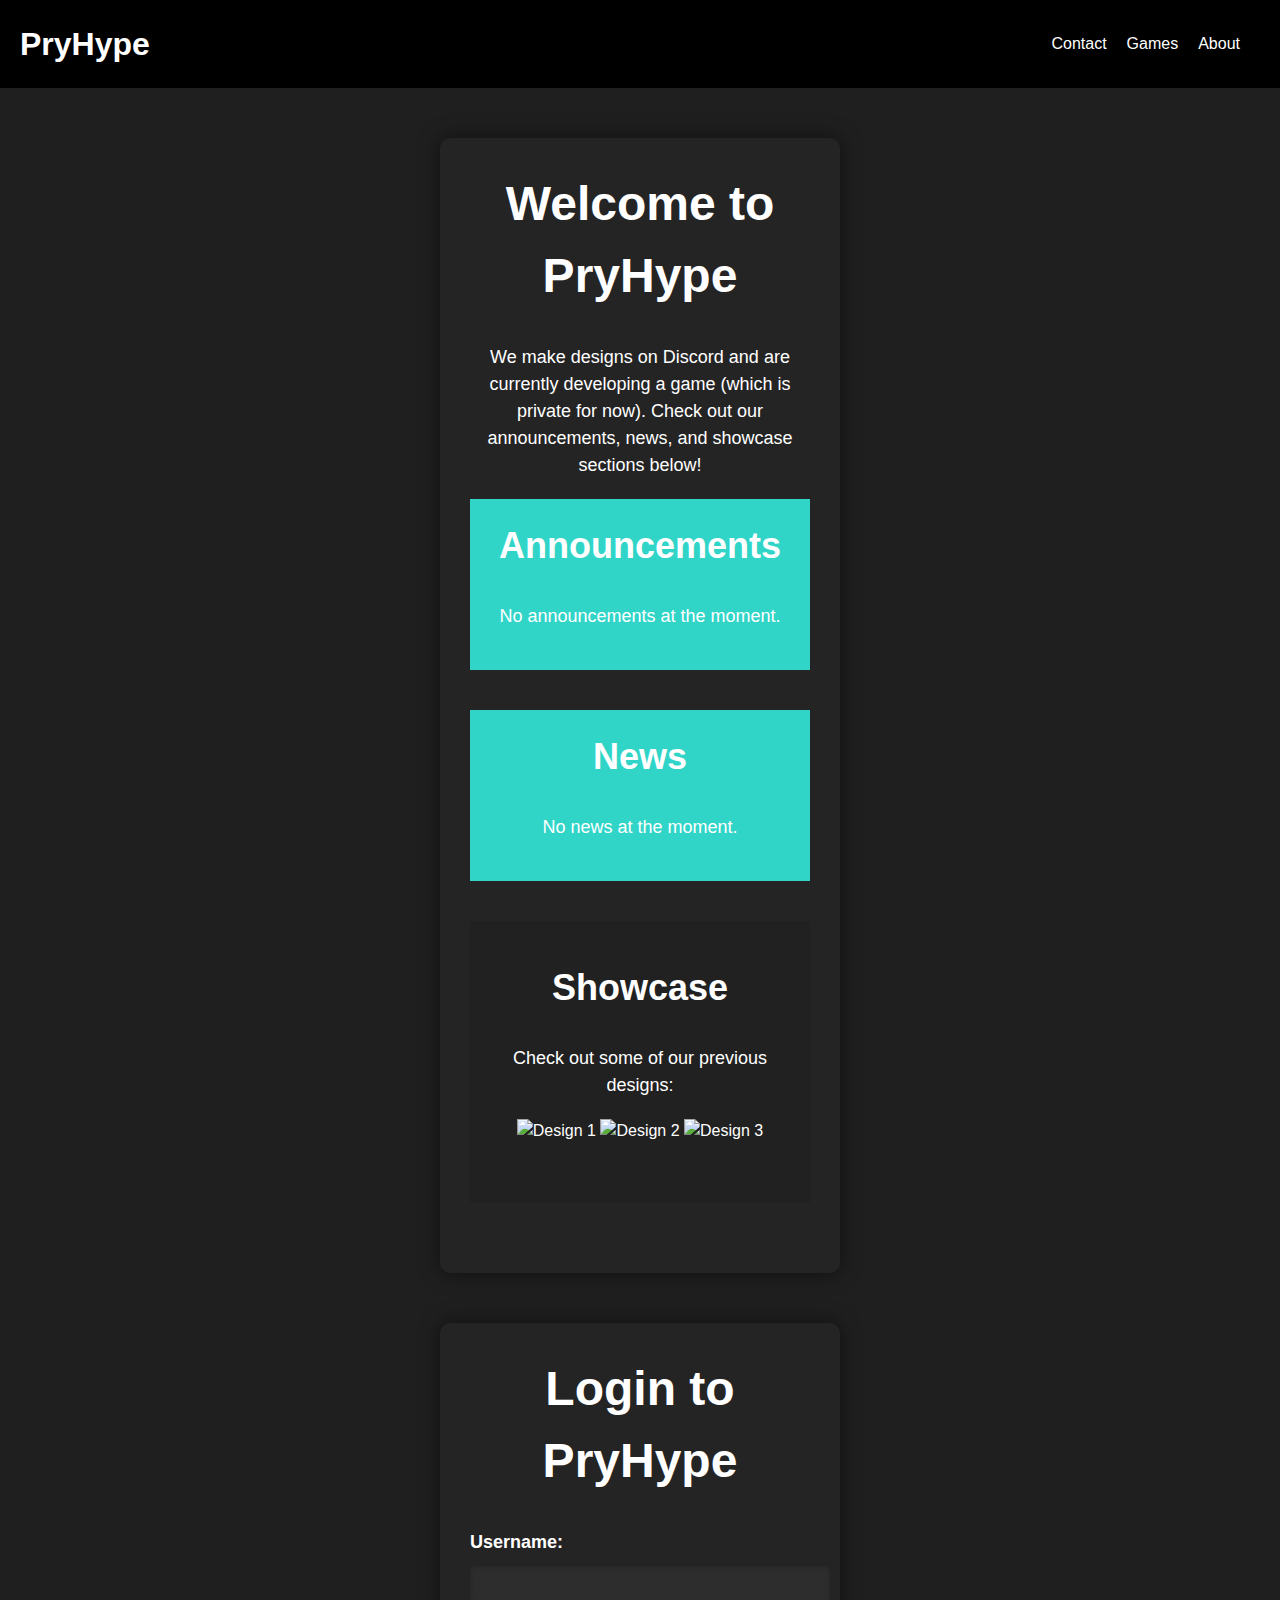
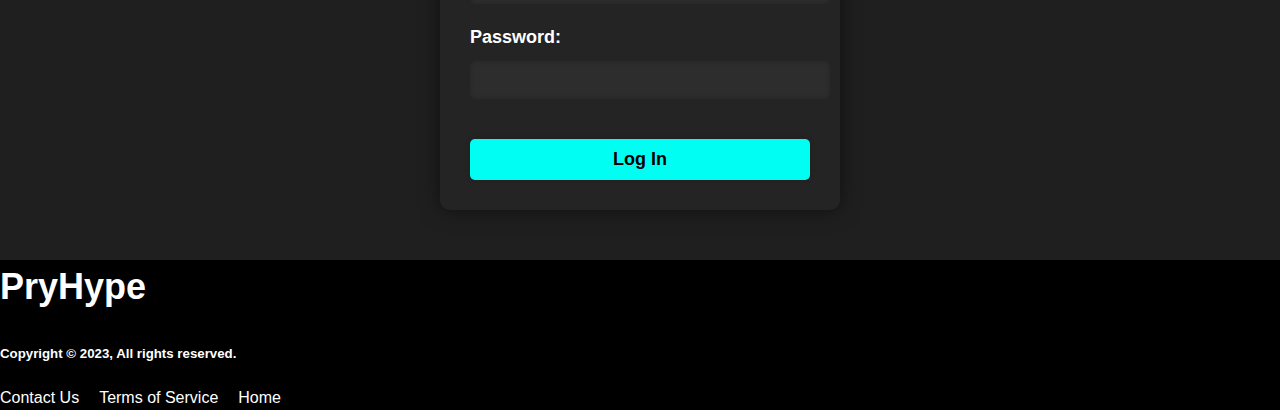
==== index.html @ 16bedb89 "Update index.html" ====
<!DOCTYPE html>
<html lang="en">
<head>
  <meta charset="UTF-8">
  <title>PryHype</title>
  <style>
    /* Styling */
    body {
      margin: 0;
    }
    
    header {
      background-color: #000;
      color: #fff;
      padding: 20px;
      display: flex;
      justify-content: space-between;
      align-items: center;
      font-family: Arial, sans-serif;
    }
    
    .logo {
      font-size: 2rem;
      margin: 0;
    }
    
    nav {
      display: flex;
      align-items: center;
    }
    
    nav a {
      color: #fff;
      text-decoration: none;
      margin-right: 20px;
      transition: color 0.3s;
    }
    
    nav a:hover {
      color: rgb(0, 255, 242);
    }
  </style>
</head>
<body>
  <header>
    <h1 class="logo">PryHype</h1>
    <nav>
      <a href="https://pryhype.github.io/contact">Contact</a>
      <a href="https://pryhype.github.io/games">Games</a>
      <a href="https://pryhype.github.io/about">About</a>
    </nav>
  </header>
</body>
</html>
<!DOCTYPE html>
<html>
<head>
	<title>PryHype</title>
	<meta charset="UTF-8">
	<meta name="viewport" content="width=device-width, initial-scale=1.0">
	<style>
		body {
			background-color: #1C1C1C;
			color: #fff;
			font-family: Arial, sans-serif;
			margin: 0;
			padding: 0;
		}

		.container {
			max-width: 1200px;
			margin: 0 auto;
			padding: 40px 20px;
			box-sizing: border-box;
			text-align: center;
		}

		h1 {
			font-size: 48px;
			margin-top: 0;
		}

		h2 {
			font-size: 36px;
			margin-top: 0;
		}

		h3 {
			font-size: 24px;
			margin-top: 0;
		}

		p {
			font-size: 18px;
			line-height: 1.5;
			margin-bottom: 20px;
		}

		.announcements {
			background-color: #30D5C8;
			padding: 20px;
			margin-bottom: 40px;
		}

		.news {
			background-color: #30D5C8;
			padding: 20px;
			margin-bottom: 40px;
		}

		.showcase {
			background-color: #212121;
			padding: 40px 20px;
			margin-bottom: 40px;
		}

		.showcase img {
			max-width: 100%;
			height: auto;
			margin-bottom: 20px;
		}
	</style>
</head>
<body>
	<div class="container">
		<h1>Welcome to PryHype</h1>
		<p>We make designs on Discord and are currently developing a game (which is private for now). Check out our announcements, news, and showcase sections below!</p>

		<div class="announcements">
			<h2>Announcements</h2>
			<p>No announcements at the moment.</p>
		</div>

		<div class="news">
			<h2>News</h2>
			<p>No news at the moment.</p>
		</div>

		<div class="showcase">
			<h2>Showcase</h2>
			<p>Check out some of our previous designs:</p>
			<img src="https://via.placeholder.com/400x300.png?text=Design+1" alt="Design 1">
			<img src="https://via.placeholder.com/400x300.png?text=Design+2" alt="Design 2">
			<img src="https://via.placeholder.com/400x300.png?text=Design+3" alt="Design 3">
		</div>
	</div>
</body>
</html>

<!DOCTYPE html>
<html>
<head>
	<meta charset="UTF-8">
	<meta name="viewport" content="width=device-width, initial-scale=1.0">
	<title>PryHype Login</title>
	<style>
		body {
			background-color: #1f1f1f;
			color: #fff;
			font-family: Arial, sans-serif;
			font-size: 16px;
			line-height: 1.5;
			margin: 0;
			padding: 0;
		}
		
		.container {
			max-width: 400px;
			margin: 50px auto;
			padding: 30px;
			background-color: #242424;
			border-radius: 10px;
			box-shadow: 0 0 20px rgba(0, 0, 0, 0.5);
			text-align: center;
		}
		
		h1 {
			margin-top: 0;
		}
		
		label {
			display: block;
			margin-bottom: 10px;
			font-size: 18px;
			font-weight: bold;
			text-align: left;
		}
		
		input[type="text"], input[type="password"] {
			width: 100%;
			padding: 10px;
			margin-bottom: 20px;
			border: none;
			border-radius: 5px;
			background-color: #2d2d2d;
			color: #fff;
			font-size: 16px;
			font-weight: bold;
			box-shadow: inset 0 0 5px rgba(0, 0, 0, 0.2);
		}
		
		input[type="submit"] {
			display: block;
			width: 100%;
			padding: 10px;
			margin-top: 20px;
			border: none;
			border-radius: 5px;
			background-color: rgb(0, 255, 242);
			color: #000000;
			font-size: 18px;
			font-weight: bold;
			cursor: pointer;
			box-shadow: 0 0 5px rgba(0, 0, 0, 0.2);
		}
		
		.error {
			color: red;
			font-size: 14px;
			margin-top: -10px;
			margin-bottom: 10px;
			text-align: left;
		}
	</style>
</head>
<body>
	<div class="container">
		<h1>Login to PryHype</h1>
		<form method="post">
			<label for="username">Username:</label>
			<input type="text" id="username" name="username" required>
			<label for="password">Password:</label>
			<input type="password" id="password" name="password" required>
			<div id="error"></div>
			<input type="submit" value="Log In">
		</form>
	</div>
	<script>
		document.querySelector('form').addEventListener('submit', function(event) {
			event.preventDefault();
			var username = document.getElementById('username').value;
			var password = document.getElementById('password').value;
			if (username === 'Admin' && password === '123') {
				window.location.href = 'https://pryhype.github.io/dashboard';
			} else {
				document.getElementById('error').innerHTML = 'Incorrect username or password.';
			}
		});
	</script>
</body>
</html>
<footer style="position: ; bottom: 0; left: 0; right: 0; background-color: black; color: white;">
  <h2 class="website-name">PryHype</h2>
  <h5 class="copyright">Copyright © 2023, All rights reserved.</h5>
  <nav>
    <a href="https://pryhype.github.io/contact">Contact Us</a>
    <a href="#">Terms of Service</a>
    <a href="https://pryhype.github.io">Home</a>
    <div class="social-icons">
      <i class="fa fa-facebook social-icon"></i>
      <i class="fa fa-twitter social-icon"></i>
      <i class="fa fa-instagram social-icon"></i>
    </div>
  </nav>
</footer>
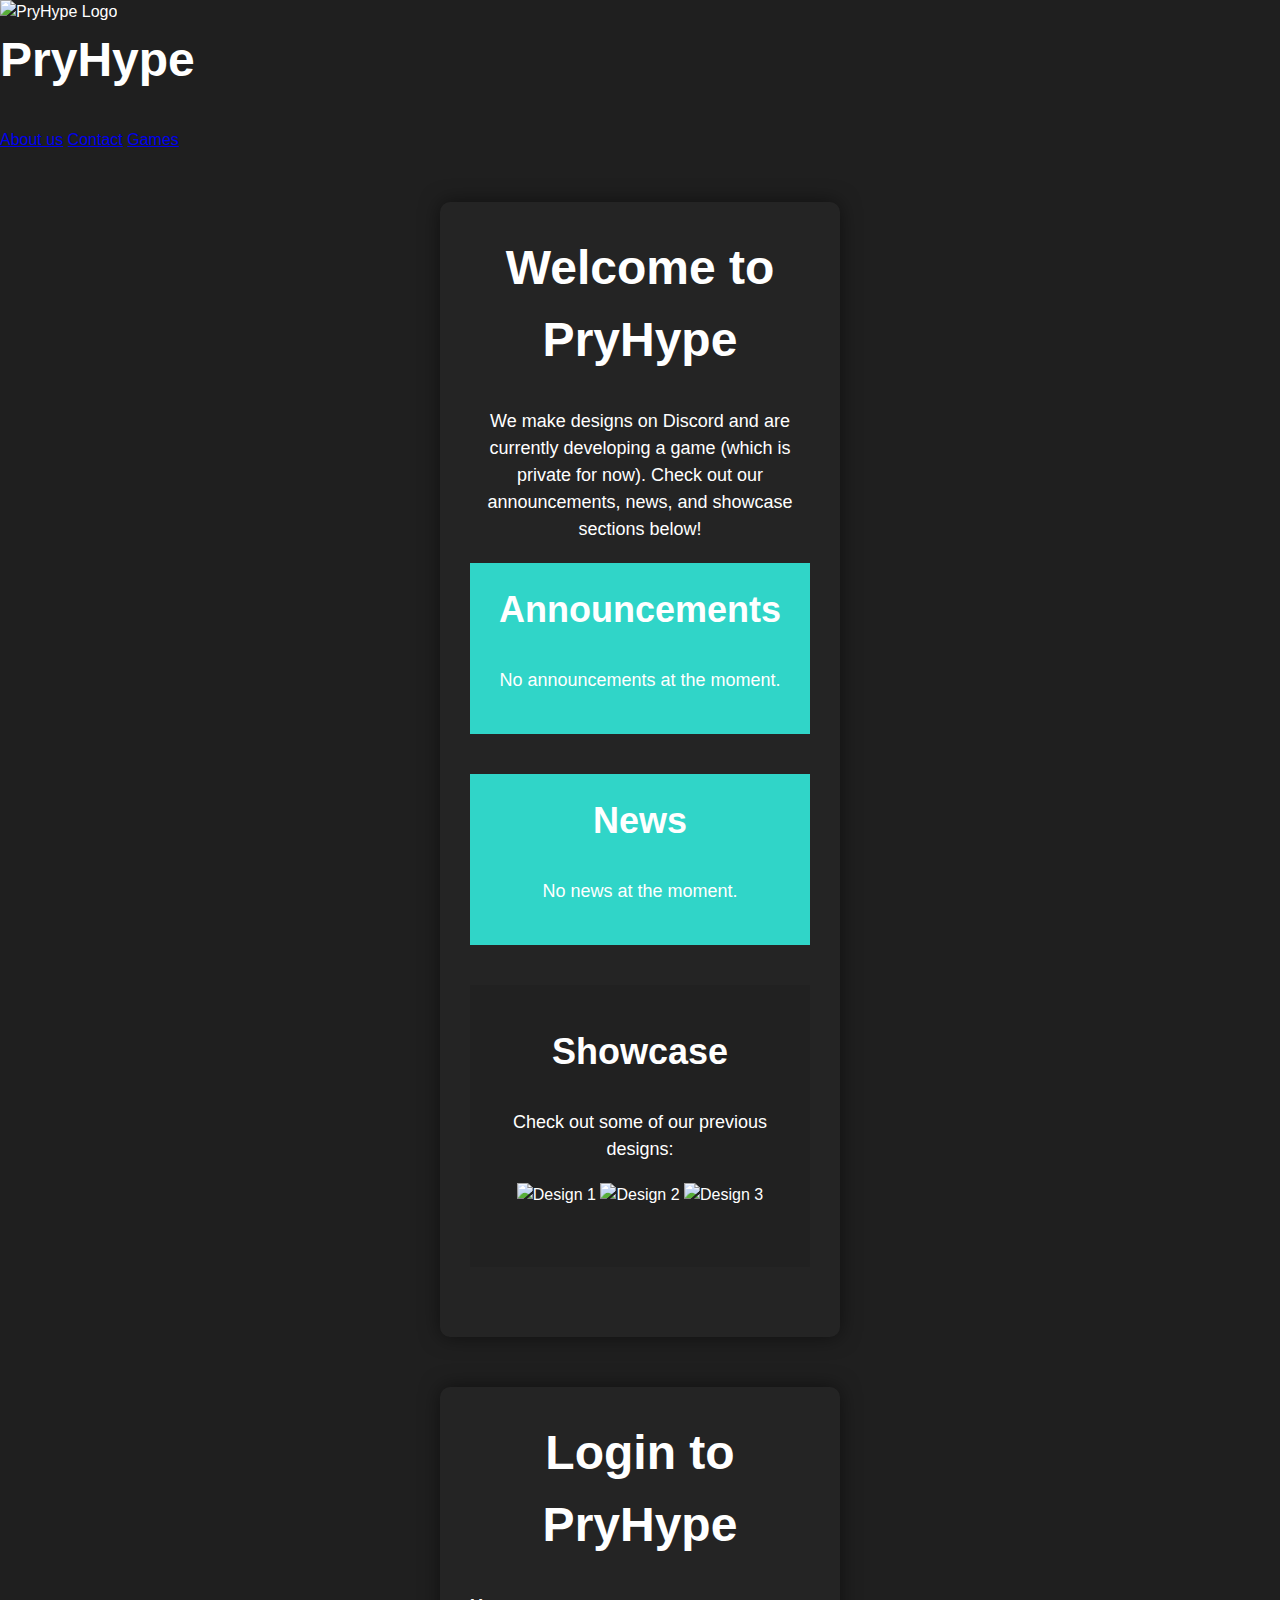
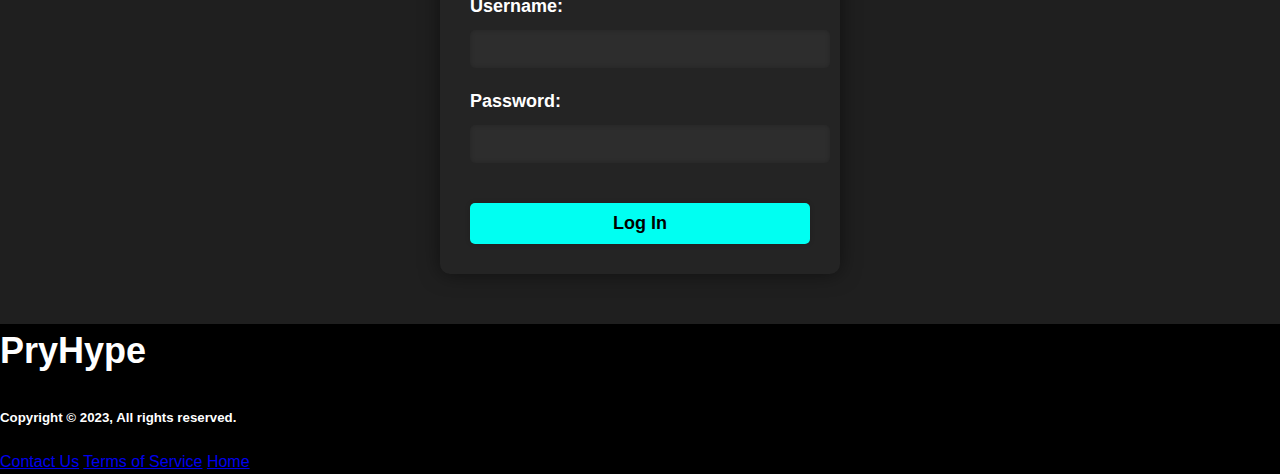
==== commit bf447b9a: "Update index.html" ====
--- a/index.html
+++ b/index.html
@@ -1,57 +1,17 @@
 <!DOCTYPE html>
-<html lang="en">
-<head>
-  <meta charset="UTF-8">
-  <title>PryHype</title>
-  <style>
-    /* Styling */
-    body {
-      margin: 0;
-    }
-    
-    header {
-      background-color: #000;
-      color: #fff;
-      padding: 20px;
-      display: flex;
-      justify-content: space-between;
-      align-items: center;
-      font-family: Arial, sans-serif;
-    }
-    
-    .logo {
-      font-size: 2rem;
-      margin: 0;
-    }
-    
-    nav {
-      display: flex;
-      align-items: center;
-    }
-    
-    nav a {
-      color: #fff;
-      text-decoration: none;
-      margin-right: 20px;
-      transition: color 0.3s;
-    }
-    
-    nav a:hover {
-      color: rgb(0, 255, 242);
-    }
-  </style>
-</head>
-<body>
-  <header>
-    <h1 class="logo">PryHype</h1>
-    <nav>
-      <a href="https://pryhype.github.io/contact">Contact</a>
-      <a href="https://pryhype.github.io/games">Games</a>
-      <a href="https://pryhype.github.io/about">About</a>
-    </nav>
-  </header>
-</body>
-</html>
+<header>
+<link rel="stylesheet" type="text/css" href="style.css">
+
+  <div class="header-left">
+    <img src="pryhype-logo.png" alt="PryHype Logo">
+    <h1>PryHype</h1>
+  </div>
+  <div class="header-right">
+    <a href="#">About us</a>
+    <a href="#">Contact</a>
+    <a href="#">Games</a>
+  </div>
+</header>
 <!DOCTYPE html>
 <html>
 <head>
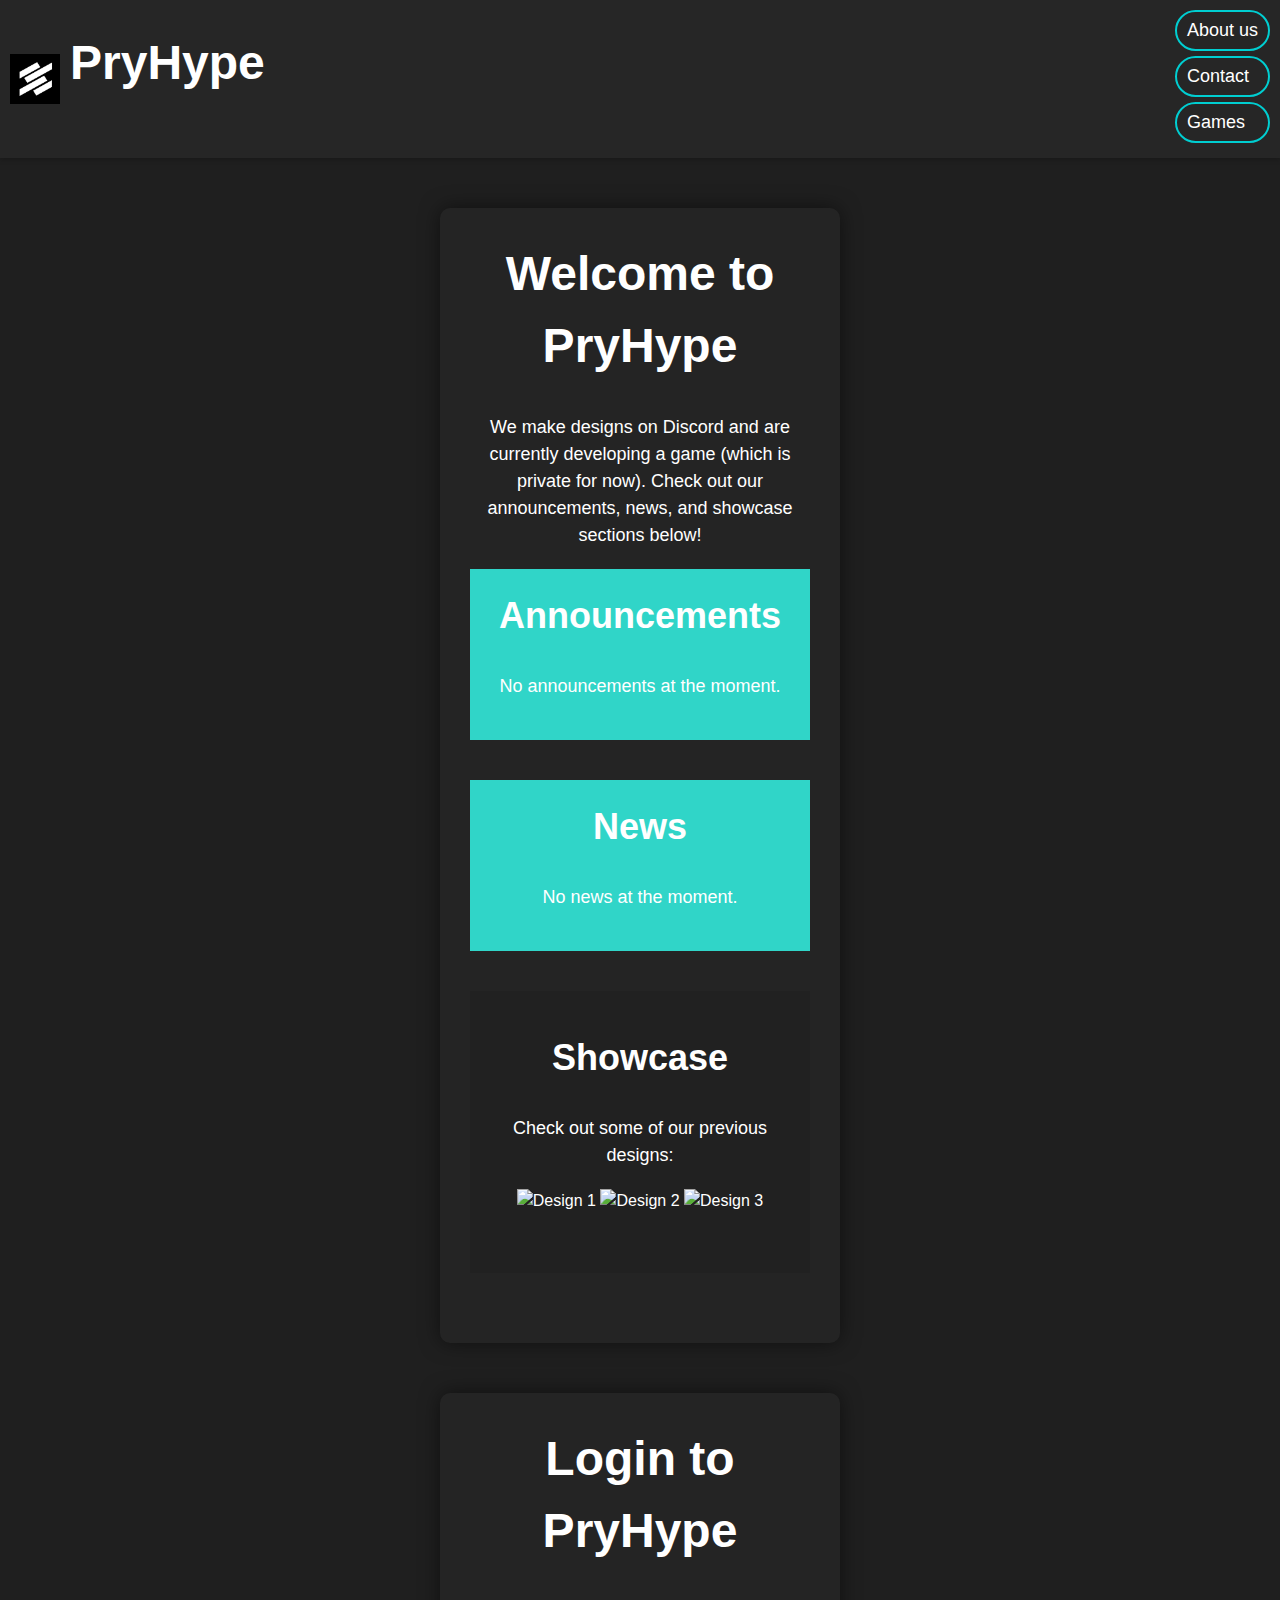
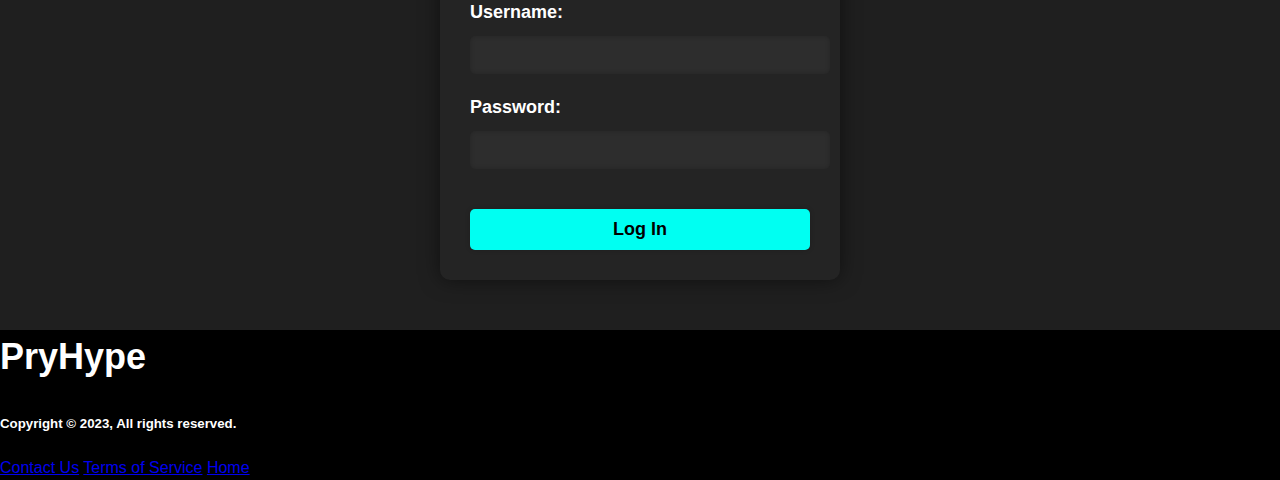
==== commit bc8f1291: "Update index.html" ====
--- a/index.html
+++ b/index.html
@@ -3,7 +3,7 @@
 <link rel="stylesheet" type="text/css" href="style.css">
 
   <div class="header-left">
-    <img src="pryhype-logo.png" alt="PryHype Logo">
+    <img src="20230401_154434.jpg" alt="PryHype Logo">
     <h1>PryHype</h1>
   </div>
   <div class="header-right">
--- a/style.css
+++ b/style.css
@@ -0,0 +1,42 @@
+header {
+  display: flex;
+  justify-content: space-between;
+  align-items: center;
+  background-color: #262626;
+  color: #fff;
+  padding: 10px;
+  box-shadow: 0px 2px 5px rgba(0, 0, 0, 0.2);
+}
+
+.header-left {
+  display: flex;
+  align-items: center;
+}
+
+.header-left img {
+  width: 50px;
+  height: 50px;
+  margin-right: 10px;
+}
+
+.header-right {
+  display: flex;
+  flex-direction: column;
+}
+
+.header-right a {
+  display: block;
+  color: #fff;
+  font-size: 18px;
+  text-decoration: none;
+  margin-bottom: 5px;
+  padding: 5px 10px;
+  border: 2px solid #00ced1;
+  border-radius: 30px;
+  transition: all 0.3s ease-in-out;
+}
+
+.header-right a:hover {
+  background-color: #00ced1;
+  color: #262626;
+}
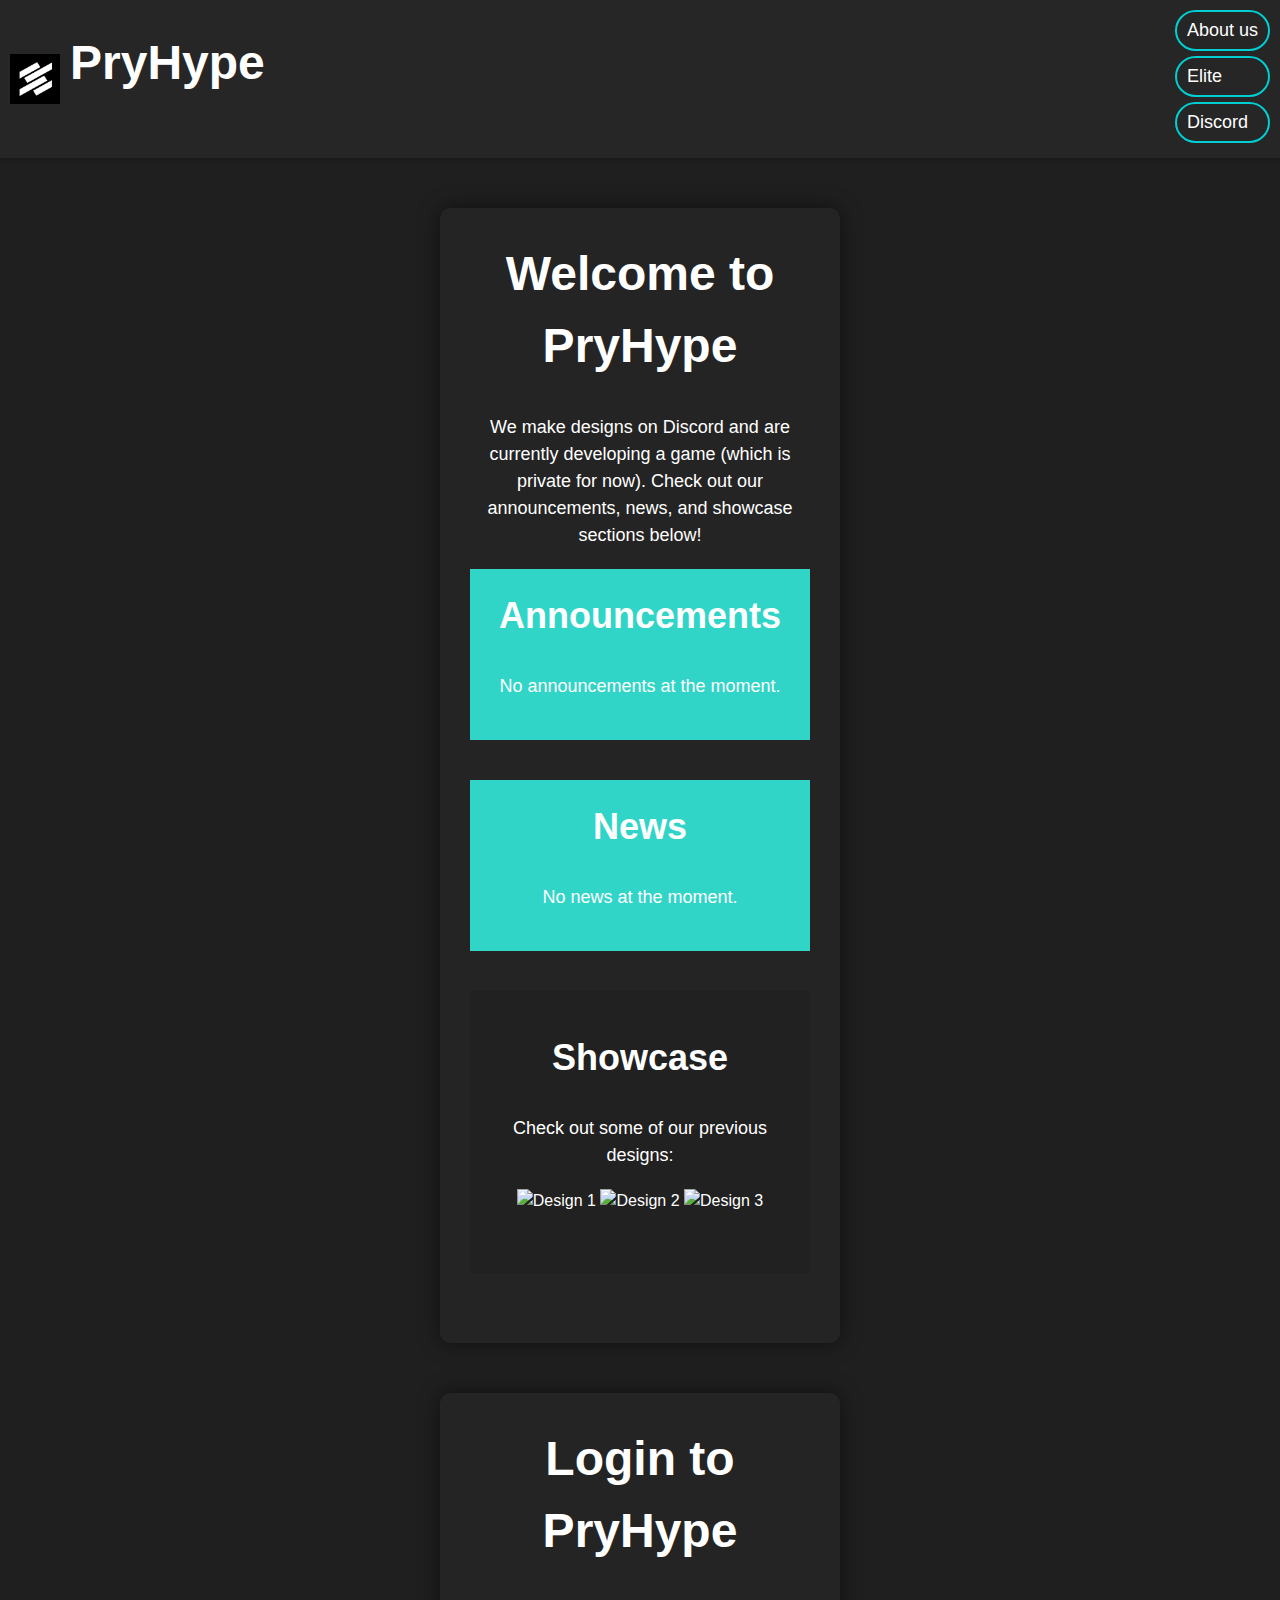
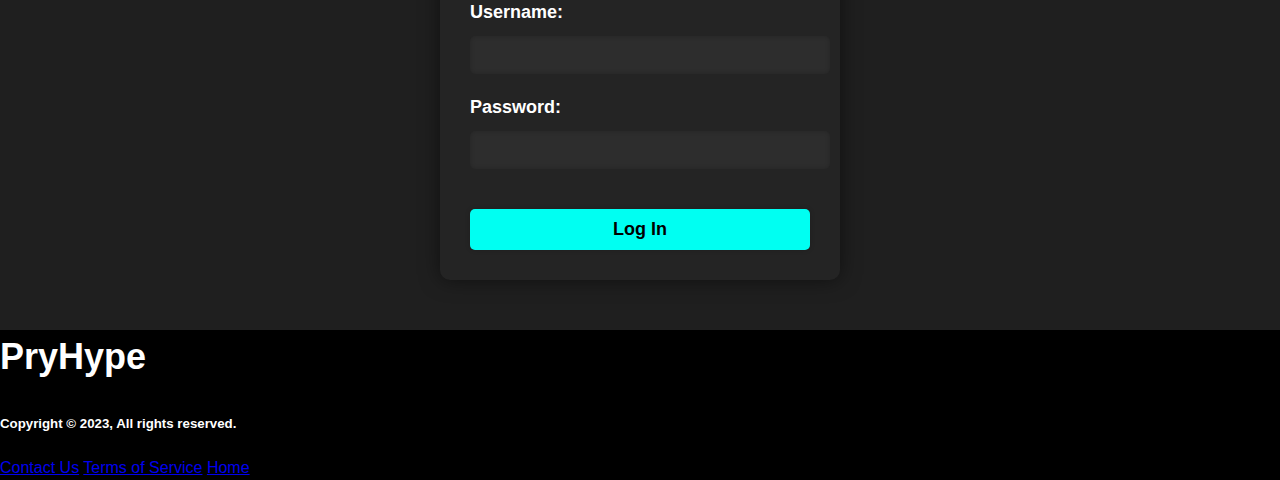
==== commit 5f22d52e: "Update index.html" ====
--- a/index.html
+++ b/index.html
@@ -7,9 +7,9 @@
     <h1>PryHype</h1>
   </div>
   <div class="header-right">
-    <a href="#">About us</a>
-    <a href="#">Contact</a>
-    <a href="#">Games</a>
+    <a href="about.html">About us</a>
+    <a href="elite.html">Elite</a>
+    <a href="https://discord.gg/GDgddkxEUb">Discord</a>
   </div>
 </header>
 <!DOCTYPE html>
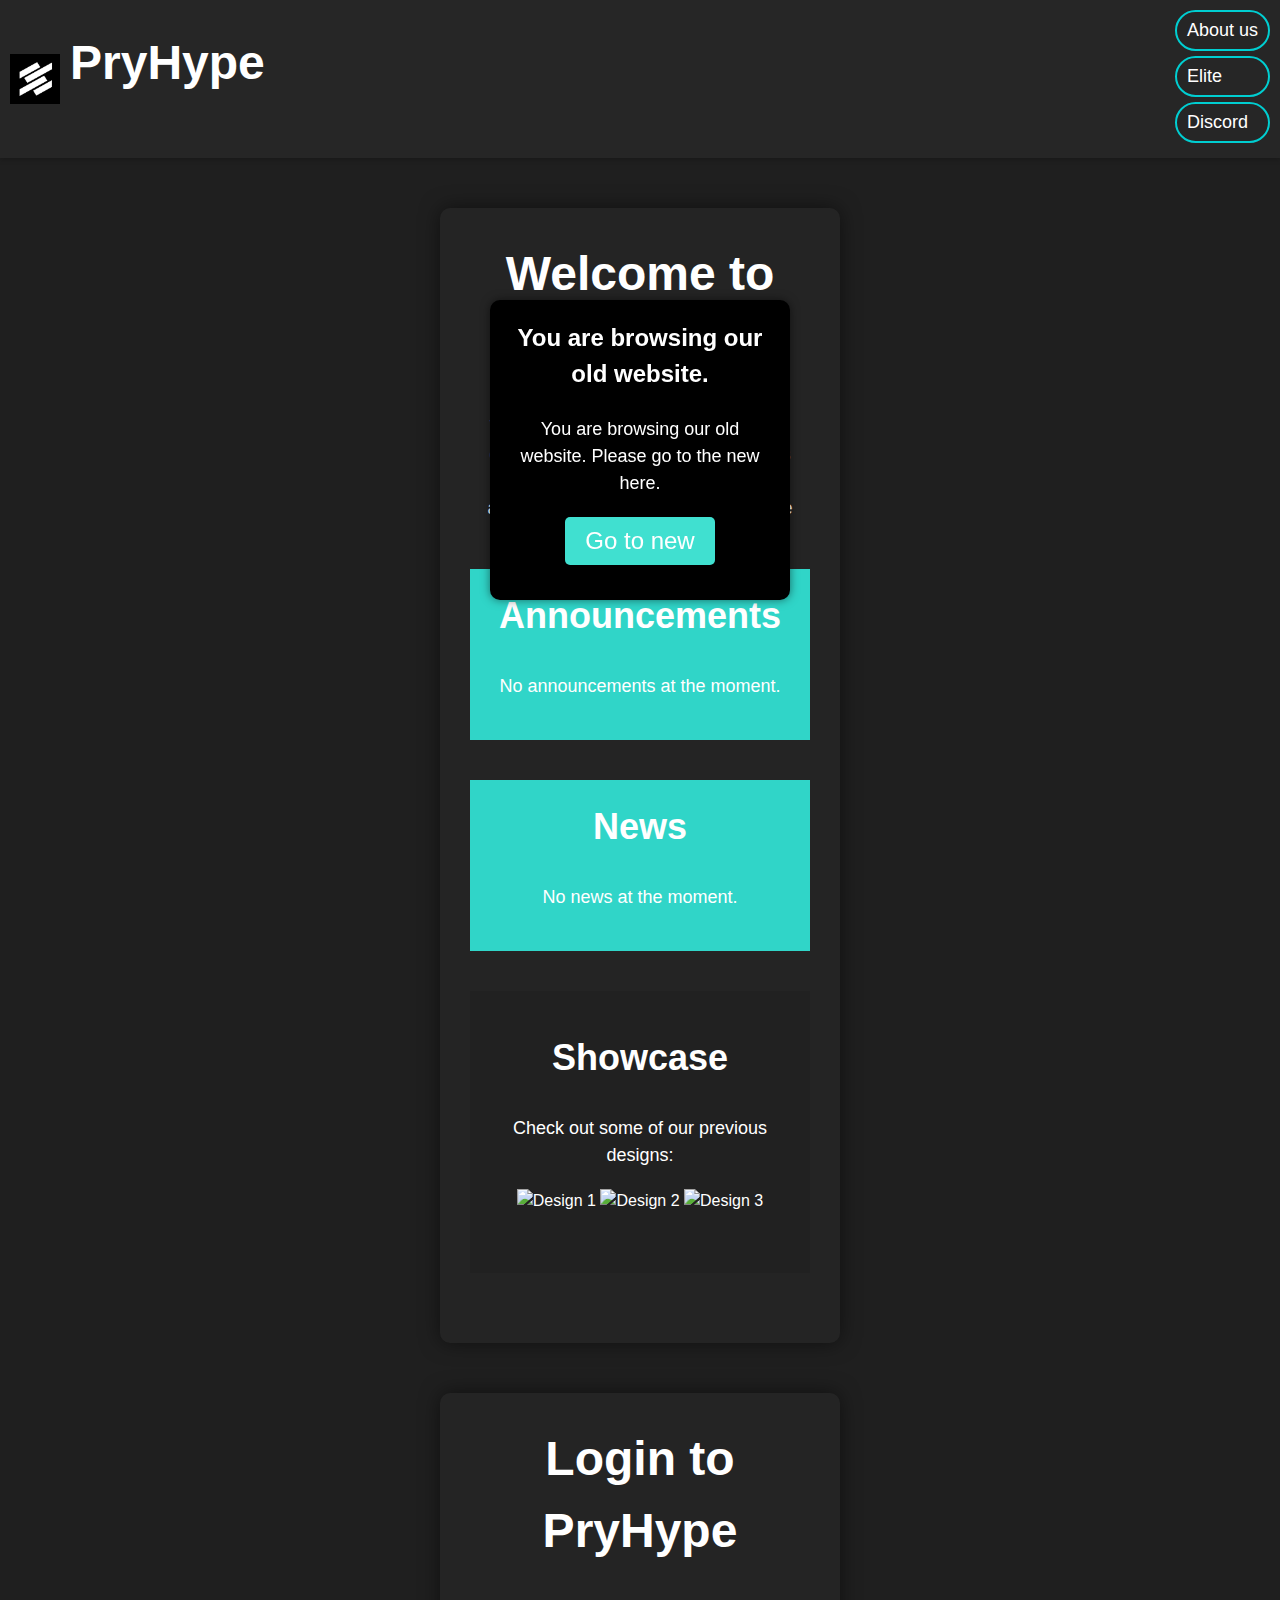
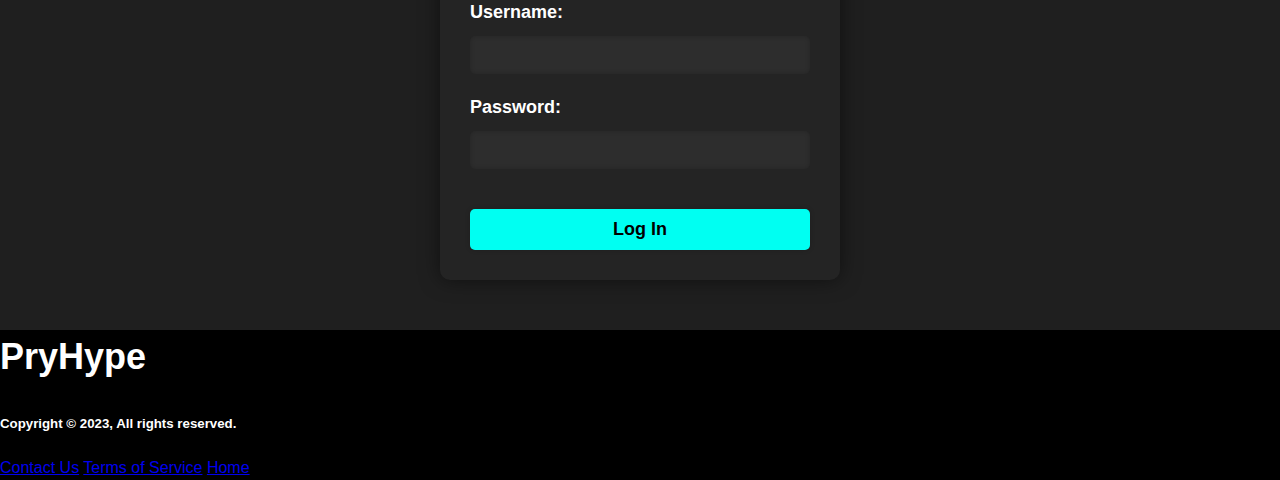
==== commit ddf99dae: "Update index.html" ====
--- a/index.html
+++ b/index.html
@@ -209,6 +209,63 @@
 	</script>
 </body>
 </html>
+<!DOCTYPE html>
+<html>
+  <head>
+    <title>Old Website</title>
+    <style>
+      * {
+        box-sizing: border-box;
+      }
+
+      body {
+        margin: 0;
+      }
+
+      .message-box {
+        position: fixed;
+        top: 50%;
+        left: 50%;
+        transform: translate(-50%, -50%);
+        background-color: black;
+        padding: 20px;
+        border-radius: 10px;
+        text-align: center;
+        box-shadow: 0 0 10px rgba(0, 0, 0, 0.5);
+        width: 300px;
+        height: 300px;
+      }
+
+      .message-box p {
+        font-size: 18px;
+        margin-bottom: 20px;
+        color: white;
+      }
+
+      .message-box button {
+        background-color: turquoise;
+        color: #fff;
+        border: none;
+        padding: 10px 20px;
+        border-radius: 5px;
+        font-size: 24px;
+        cursor: pointer;
+      }
+
+      .message-box button:hover {
+        background-color: #00ced1;
+      }
+    </style>
+  </head>
+  <body>
+    <div class="message-box">
+      <h3>You are browsing our old website.</h3>
+      <p>You are browsing our old website. Please go to the new here.</p>
+      <button onclick="location.href='https://pryhype.repl.co'">Go to new</button>
+    </div>
+  </body>
+</html>
+
 <footer style="position: ; bottom: 0; left: 0; right: 0; background-color: black; color: white;">
   <h2 class="website-name">PryHype</h2>
   <h5 class="copyright">Copyright © 2023, All rights reserved.</h5>
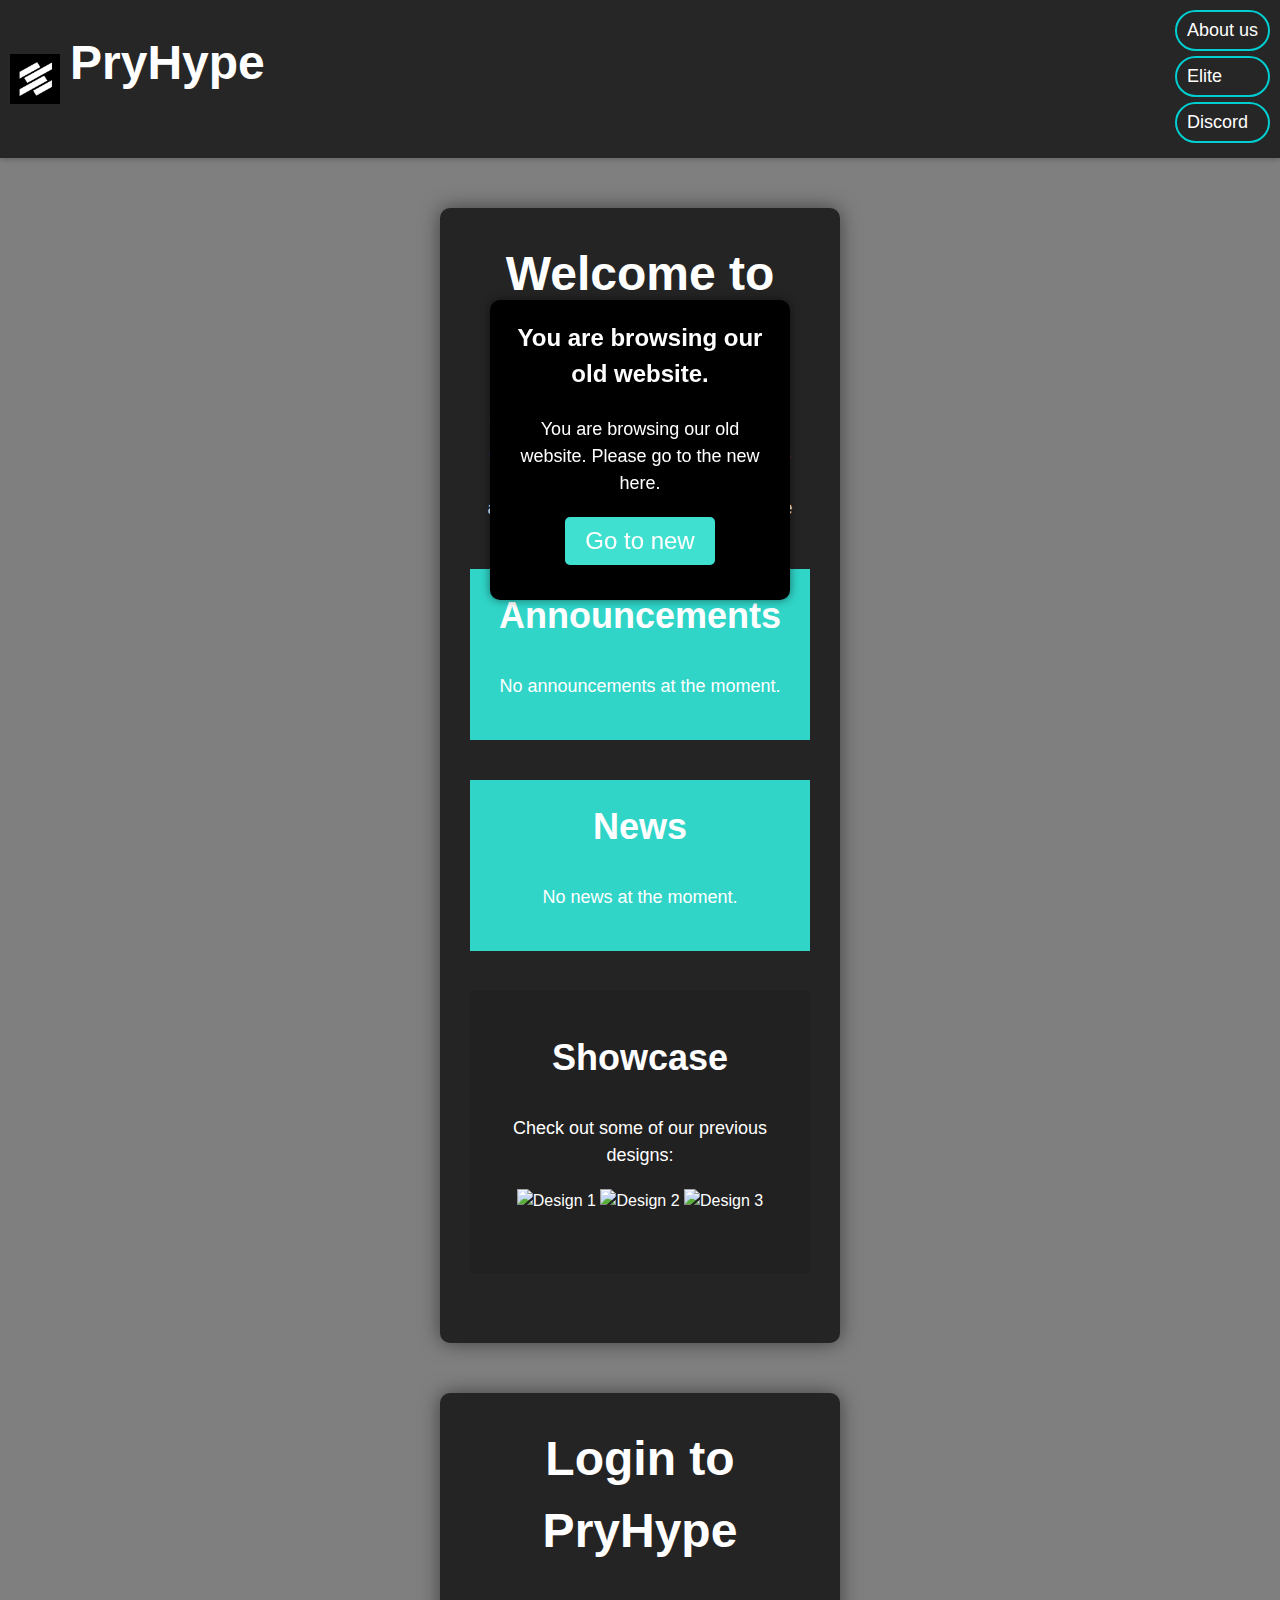
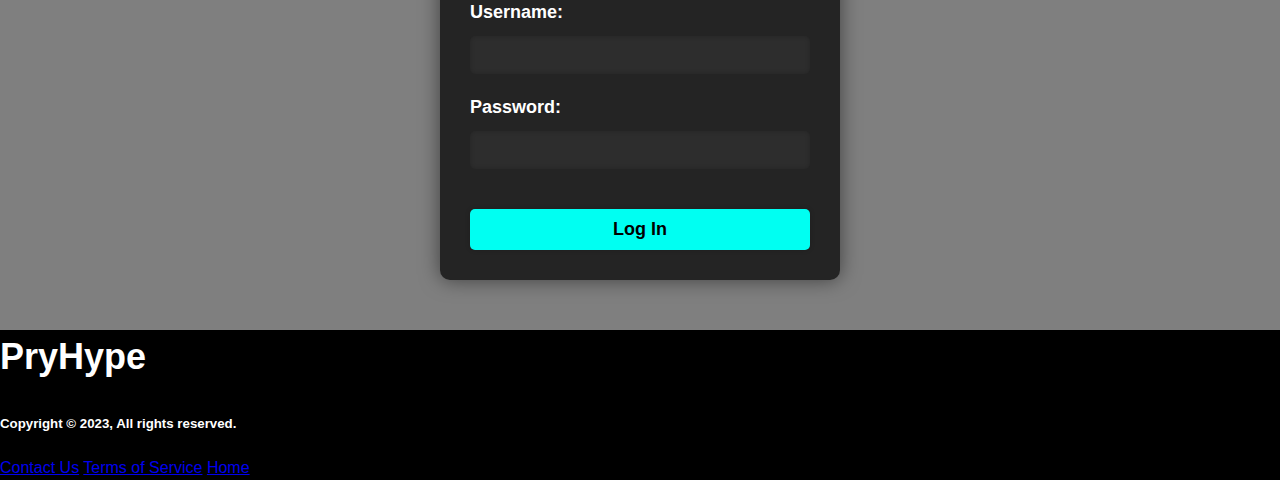
==== commit ade305b9: "Update index.html" ====
--- a/index.html
+++ b/index.html
@@ -220,6 +220,10 @@
 
       body {
         margin: 0;
+        background: rgba(0, 0, 0, 0.5);
+        background-size: cover;
+        background-position: center center;
+        background-attachment: fixed;
       }
 
       .message-box {
@@ -265,6 +269,7 @@
     </div>
   </body>
 </html>
+
 
 <footer style="position: ; bottom: 0; left: 0; right: 0; background-color: black; color: white;">
   <h2 class="website-name">PryHype</h2>
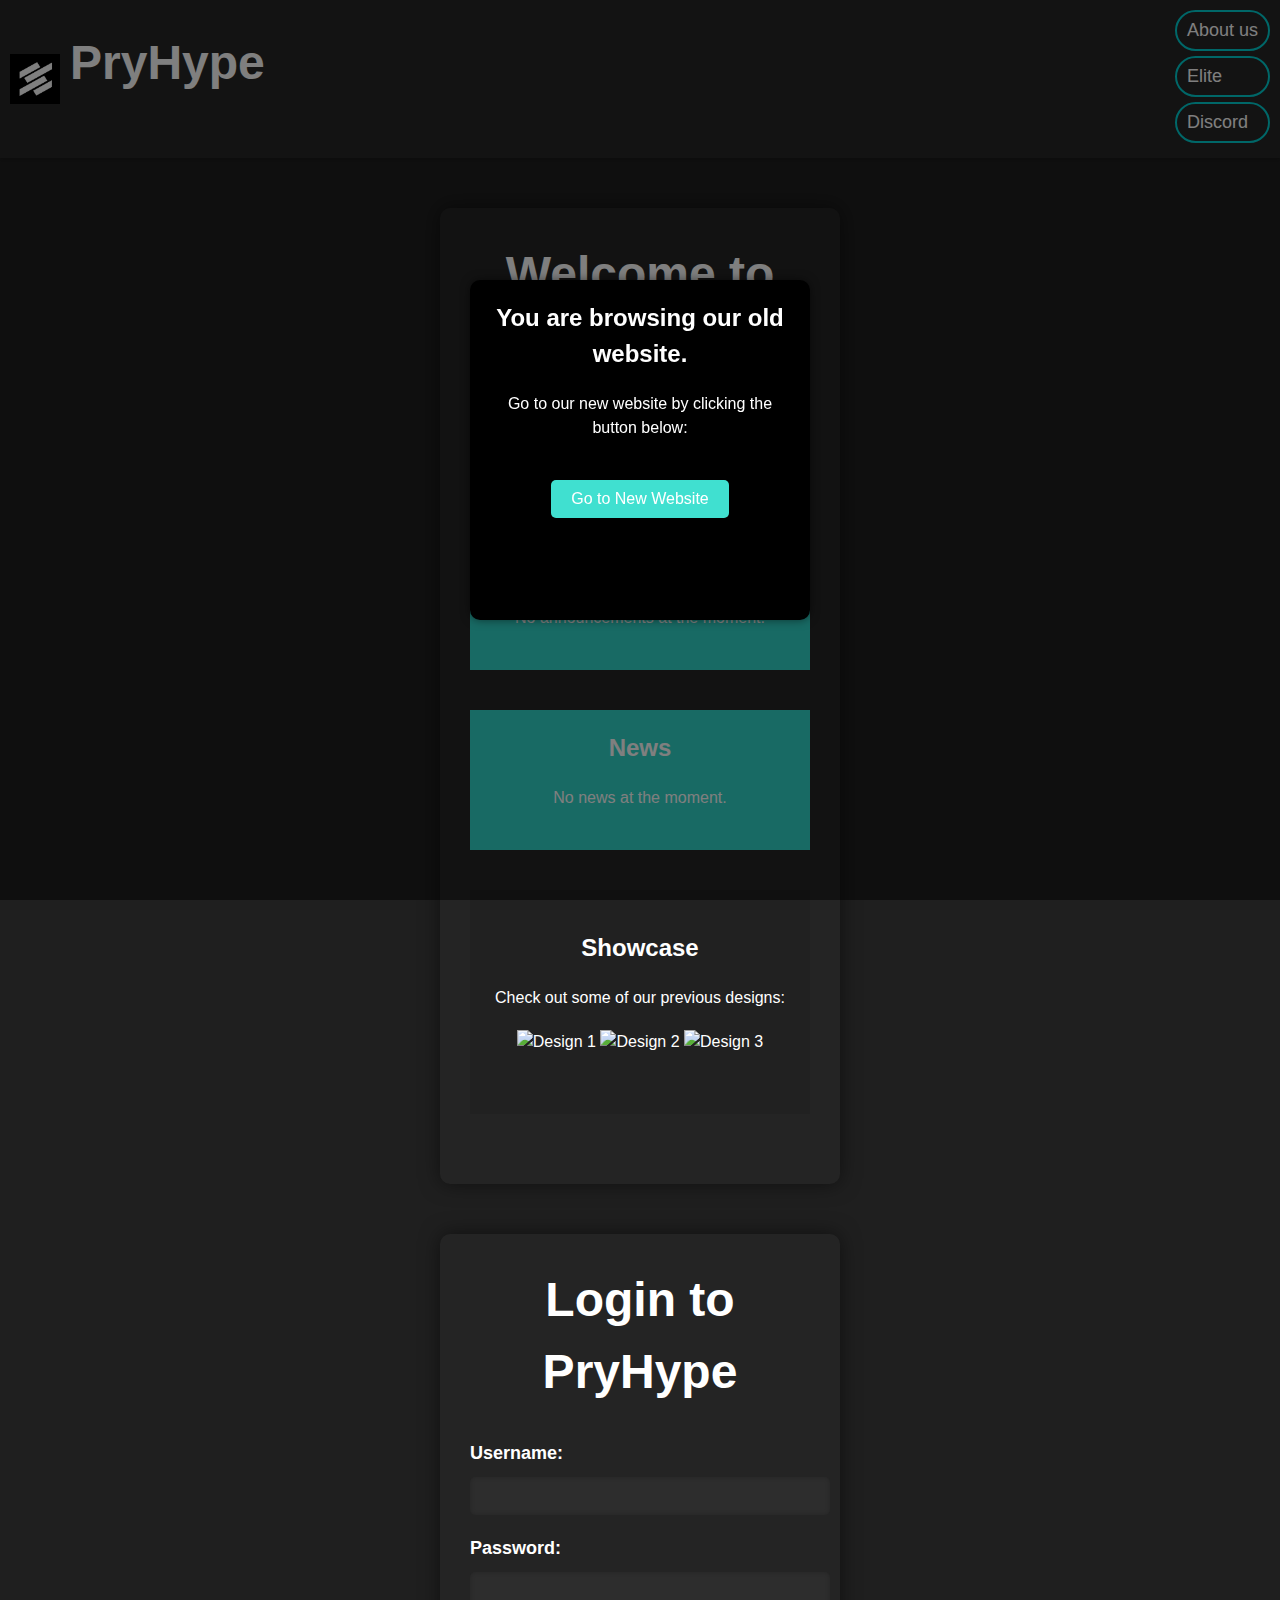
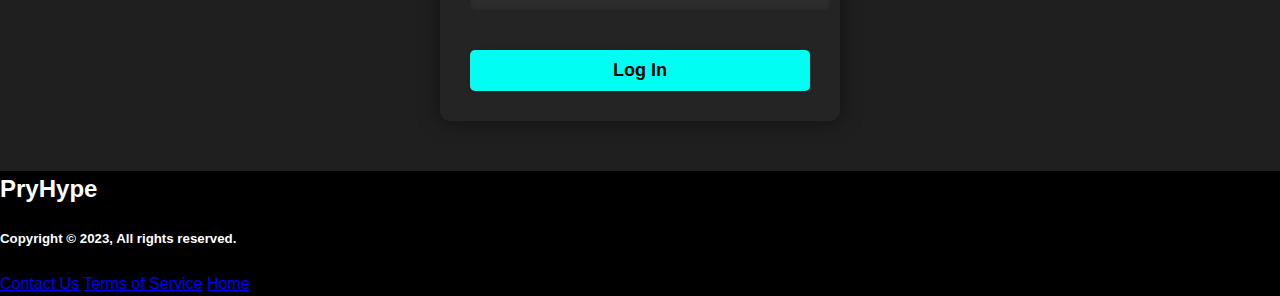
==== commit 5b70c564: "Update index.html" ====
--- a/index.html
+++ b/index.html
@@ -211,65 +211,67 @@
 </html>
 <!DOCTYPE html>
 <html>
-  <head>
-    <title>Old Website</title>
-    <style>
-      * {
-        box-sizing: border-box;
-      }
-
-      body {
-        margin: 0;
-        background: rgba(0, 0, 0, 0.5);
-        background-size: cover;
-        background-position: center center;
-        background-attachment: fixed;
-      }
-
-      .message-box {
-        position: fixed;
-        top: 50%;
-        left: 50%;
-        transform: translate(-50%, -50%);
-        background-color: black;
-        padding: 20px;
-        border-radius: 10px;
-        text-align: center;
-        box-shadow: 0 0 10px rgba(0, 0, 0, 0.5);
-        width: 300px;
-        height: 300px;
-      }
-
-      .message-box p {
-        font-size: 18px;
-        margin-bottom: 20px;
-        color: white;
-      }
-
-      .message-box button {
-        background-color: turquoise;
-        color: #fff;
-        border: none;
-        padding: 10px 20px;
-        border-radius: 5px;
-        font-size: 24px;
-        cursor: pointer;
-      }
-
-      .message-box button:hover {
-        background-color: #00ced1;
-      }
-    </style>
-  </head>
-  <body>
-    <div class="message-box">
-      <h3>You are browsing our old website.</h3>
-      <p>You are browsing our old website. Please go to the new here.</p>
-      <button onclick="location.href='https://pryhype.repl.co'">Go to new</button>
-    </div>
-  </body>
+<head>
+	<title>Old Website</title>
+	<style>
+		body {
+			margin: 0;
+			padding: 0;
+		}
+		.background {
+			position: fixed;
+			top: 0;
+			left: 0;
+			width: 100%;
+			height: 100%;
+			background-color: rgba(0, 0, 0, 0.5);
+			z-index: 1;
+		}
+		.box {
+			position: fixed;
+			top: 50%;
+			left: 50%;
+			transform: translate(-50%, -50%);
+			width: 300px;
+			height: 300px;
+			background-color: black;
+			border-radius: 10px;
+			box-shadow: 0px 0px 10px rgba(0, 0, 0, 0.5);
+			padding: 20px;
+			z-index: 2;
+			text-align: center;
+		}
+		h2 {
+			font-size: 24px;
+			color: white;
+			margin-top: 0;
+		}
+		p {
+			font-size: 16px;
+			color: white;
+			margin-top: 20px;
+		}
+		button {
+			background-color: turquoise;
+			color: white;
+			border: none;
+			border-radius: 5px;
+			padding: 10px 20px;
+			font-size: 16px;
+			margin-top: 20px;
+			cursor: pointer;
+		}
+	</style>
+</head>
+<body>
+	<div class="background"></div>
+	<div class="box">
+		<h2>You are browsing our old website.</h2>
+		<p>Go to our new website by clicking the button below:</p>
+		<button onclick="window.location.href='https://pryhype.repl.co'">Go to New Website</button>
+	</div>
+</body>
 </html>
-
 
 <footer style="position: ; bottom: 0; left: 0; right: 0; background-color: black; color: white;">
   <h2 class="website-name">PryHype</h2>
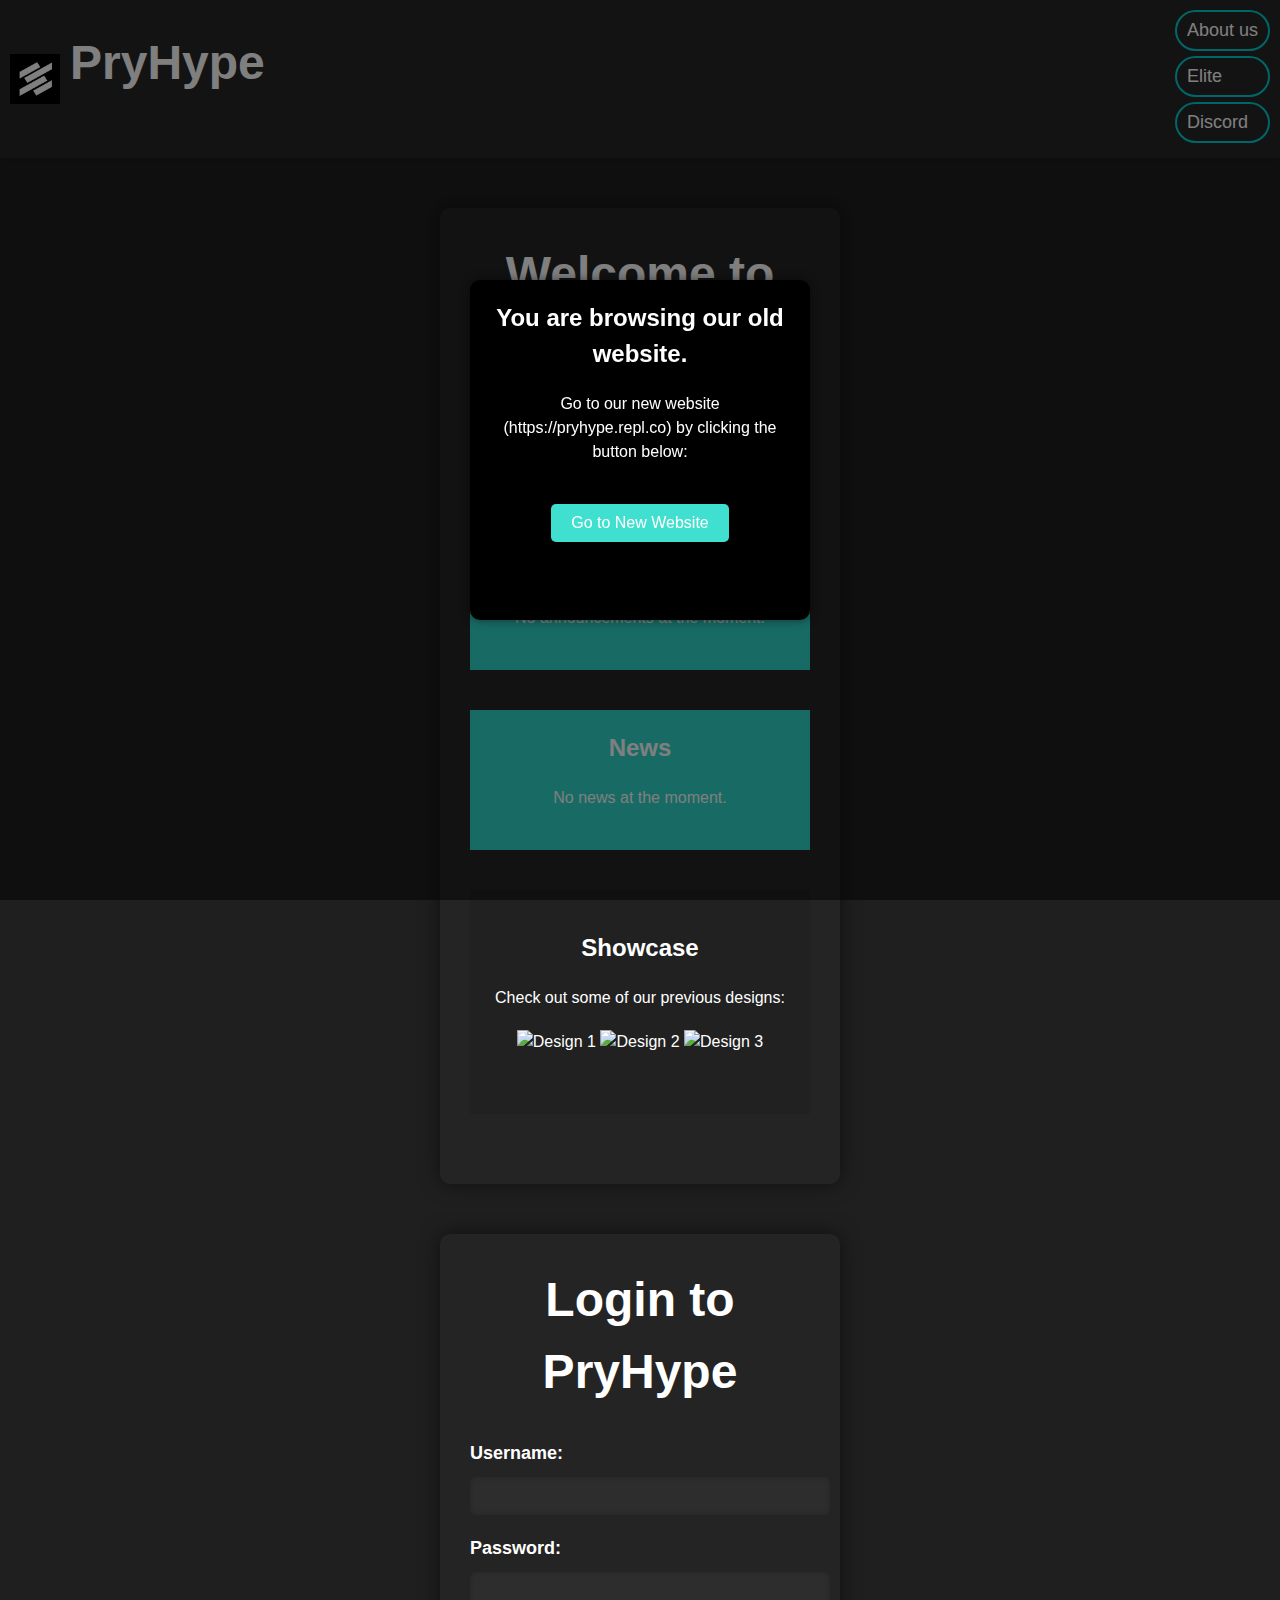
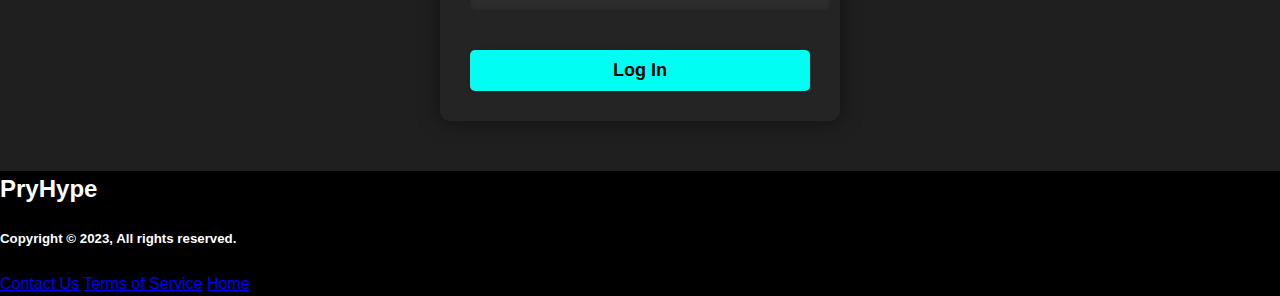
==== commit eb5d952b: "Update index.html" ====
--- a/index.html
+++ b/index.html
@@ -267,7 +267,7 @@
 	<div class="background"></div>
 	<div class="box">
 		<h2>You are browsing our old website.</h2>
-		<p>Go to our new website by clicking the button below:</p>
+		<p>Go to our new website (https://pryhype.repl.co) by clicking the button below:</p>
 		<button onclick="window.location.href='https://pryhype.repl.co'">Go to New Website</button>
 	</div>
 </body>
